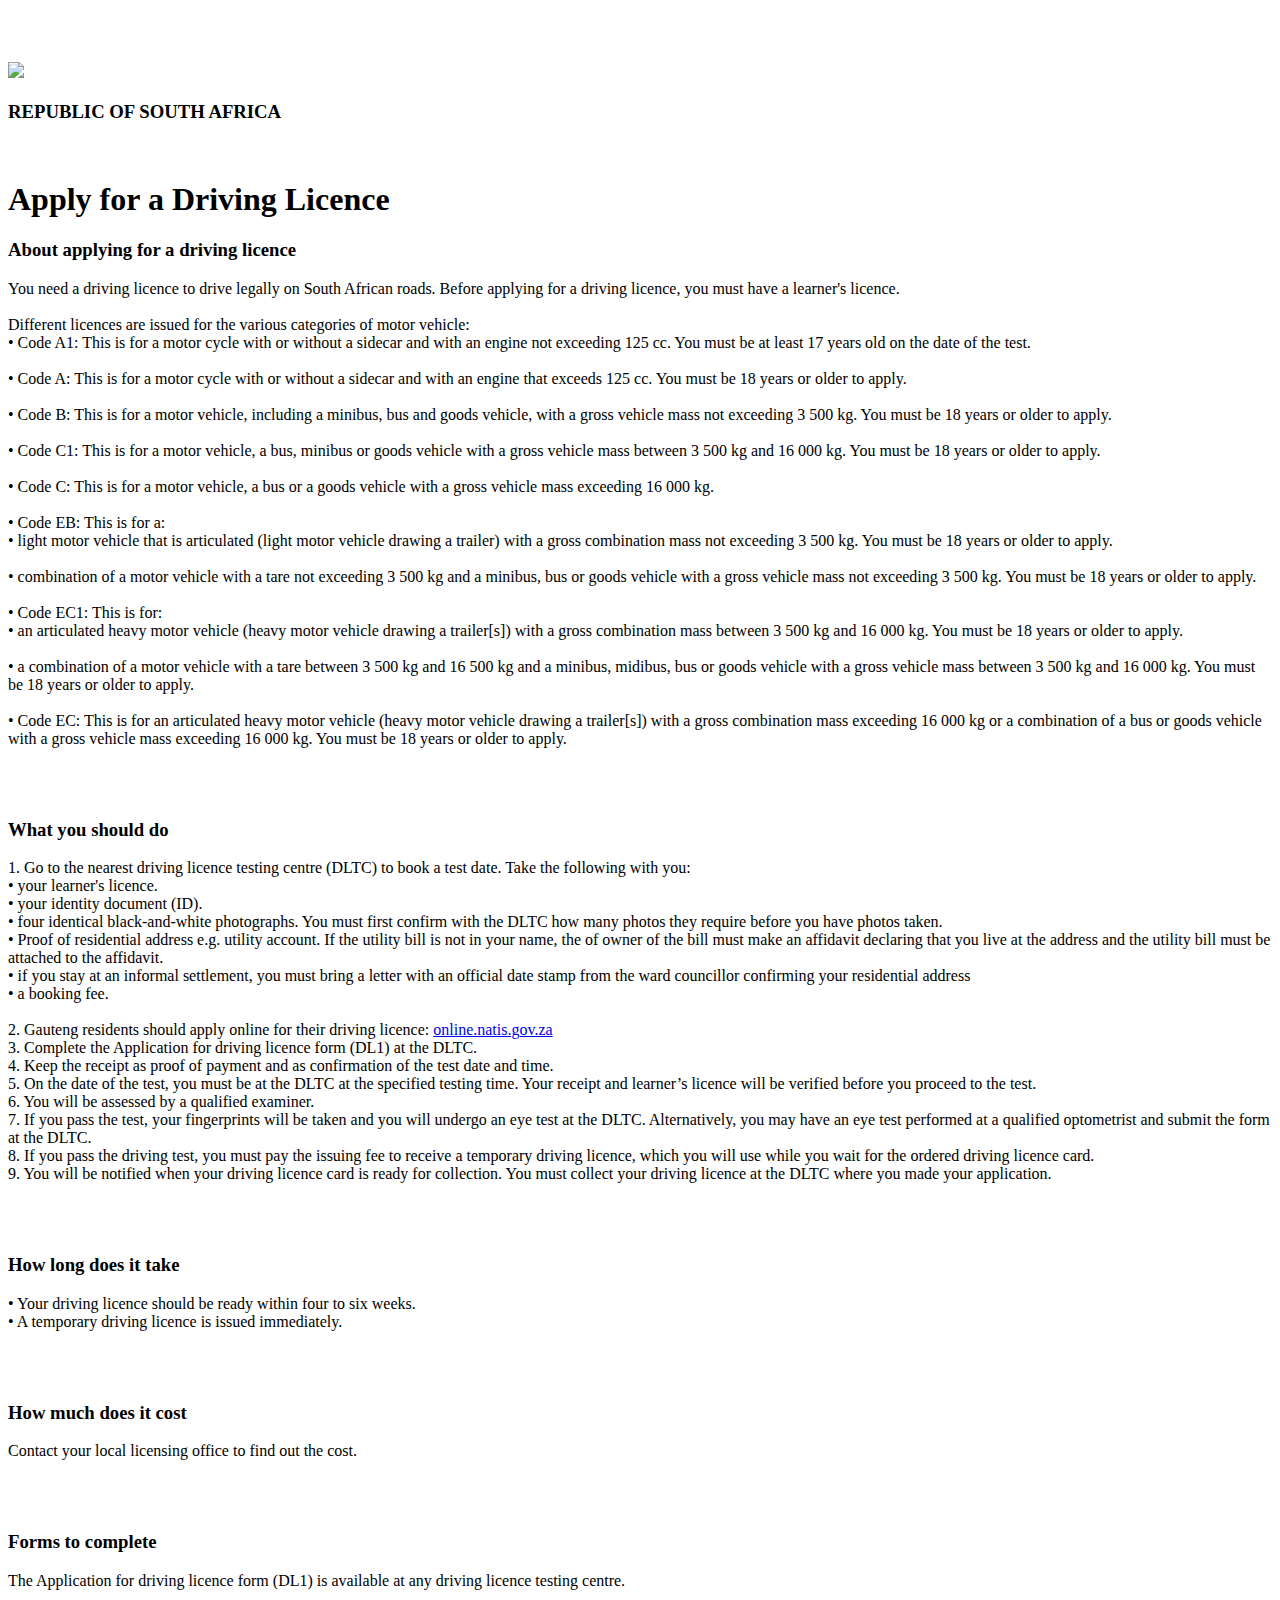
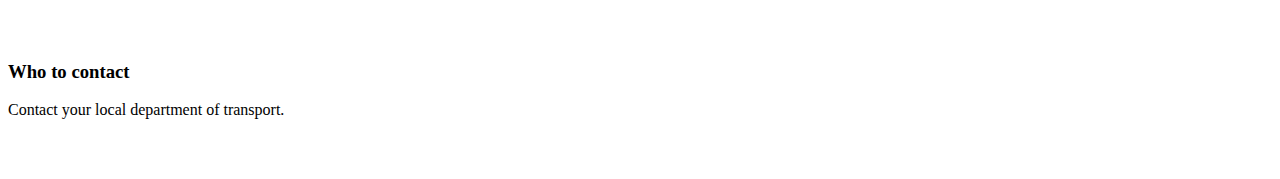
==== drivinglicence.html @ 753540e5 "Create drivinglicence.html" ====
<!DOCTYPE html>
<html lang="en">
<head>
  <meta charset="UTF-8">
  <meta name="viewport" content="width=device-width, initial-scale=1.0">
  <title>Apply for a Driving Licence</title>

<link rel="preconnect" href="https://fonts.googleapis.com">
<link rel="preconnect" href="https://fonts.gstatic.com" crossorigin>
<link href="https://fonts.googleapis.com/css2?family=Montserrat:ital,wght@0,100..900;1,100..900&family=Roboto:ital,wght@0,100;0,300;0,400;0,500;0,700;0,900;1,100;1,300;1,400;1,500;1,700;1,900&display=swap" rel="stylesheet">

<link rel="icon" type="image/x-icon" href="licensepictures/South African coat of arms-Photoroom.png">
<link rel="stylesheet" href="drivinglicence.css">

</head>
<body>

  <br><br><br>
  <div class="Logo">
    <img src="licencepictures/South African coat of arms-Photoroom.png">
  </div>
  
  <div class="tagline">
    <h3 class="greetings">REPUBLIC OF SOUTH AFRICA</h3>

    
  </div><br>
  

 <div class="biography">
  <h1 class="bio-text">Apply for a Driving Licence</h1>
  
  <div class="tagline">
    <h3 class="greetings">About applying for a driving licence</h3>


  <p class="bio-para">
    You need a driving licence to drive legally on South African roads. Before applying for a driving licence, you must have a learner's licence.<br><br>

    Different licences are issued for the various categories of motor vehicle:<br>
    
    &#8226; Code A1: This is for a motor cycle with or without a sidecar and with an engine not exceeding 125 cc. You must be at least 17 years old on the date of the test.<br><br>
    &#8226; Code A: This is for a motor cycle with or without a sidecar and with an engine that exceeds 125 cc. You must be 18 years or older to apply.<br><br>
    &#8226; Code B: This is for a motor vehicle, including a minibus, bus and goods vehicle, with a gross vehicle mass not exceeding 3 500 kg. You must be 18 years or older to apply.<br><br>
    &#8226; Code C1: This is for a motor vehicle, a bus, minibus or goods vehicle with a gross vehicle mass between 3 500 kg and 16 000 kg. You must be 18 years or older to apply.<br><br>
    &#8226; Code C: This is for a motor vehicle, a bus or a goods vehicle with a gross vehicle mass exceeding 16 000 kg. <br><br>
    &#8226; Code EB: This is for a:<br>
    &#8226; light motor vehicle that is articulated (light motor vehicle drawing a trailer) with a gross combination mass not exceeding 3 500 kg. You must be 18 years or older to apply.<br><br>
    &#8226; combination of a motor vehicle with a tare not exceeding 3 500 kg and a minibus, bus or goods vehicle with a gross vehicle mass not exceeding 3 500 kg. You must be 18 years or older to apply.<br><br>

    &#8226; Code EC1: This is for:<br>
    &#8226; an articulated heavy motor vehicle (heavy motor vehicle drawing a trailer[s]) with a  gross combination mass between 3 500 kg and 16 000 kg. You must be 18 years or older to apply.<br><br>
    &#8226; a combination of a motor vehicle with a tare between 3 500 kg and 16 500 kg and a minibus, midibus, bus or goods vehicle with a gross vehicle mass between 3 500 kg and 16 000 kg. You must be 18 years or older to apply.<br><br>
    &#8226; Code EC: This is for an articulated heavy motor vehicle (heavy motor vehicle drawing a trailer[s]) with a gross combination mass exceeding 16 000 kg or a combination of a bus or goods vehicle with a gross vehicle mass exceeding 16 000 kg. You must be 18 years or older to apply.
  </p><br><br>
   </div> 

    
  <div class="tagline">
    <h3 class="greetings">What you should do</h3>

    <p class="bio-para">
     1. Go to the nearest driving licence testing centre (DLTC) to book a test date. Take the following with you:<br>
     &#8226; your learner's licence. <br>
     &#8226; your identity document (ID).<br>
     &#8226; four identical black-and-white photographs. You must first confirm with the DLTC how many photos they require before you have photos taken.<br>
     &#8226; Proof of residential address e.g. utility account. If the utility bill is not in your name, the of owner of the bill must make an affidavit declaring that you live at the address and the utility bill must be attached to the affidavit. <br>
     &#8226; if you stay at an informal settlement, you must bring a letter with an official date stamp from the ward councillor confirming your residential address<br>
     &#8226; a booking fee. <br><br>

    2. Gauteng residents should apply online for their driving licence: <a href="https://online.natis.gov.za/#/"  style="text-decoration: underline;">online.natis.gov.za</a> <br>
    3. Complete the Application for driving licence form (DL1) at the DLTC.<br>
    4. Keep the receipt as proof of payment and as confirmation of the test date and time.<br>
    5. On the date of the test, you must be at the DLTC at the specified testing time. Your receipt and learner’s licence will be verified before you proceed to the test.<br>
    6. You will be assessed by a qualified examiner.<br>
    7. If you pass the test, your fingerprints will be taken and you will undergo an eye test at the DLTC. Alternatively, you may have an eye test performed at a qualified optometrist and submit the form at the DLTC. <br>
    8. If you pass the driving test, you must pay the issuing fee to receive a temporary driving licence, which you will use while you wait for the ordered driving licence card.<br>
    9. You will be notified when your driving licence card is ready for collection. You must collect your driving licence at the DLTC where you made your application.
    </p><br><br>
     </div> 

     <div class="tagline">
      <h3 class="greetings">How long does it take</h3>

      <p class="bio-para">
        &#8226; Your driving licence should be ready within four to six weeks.<br>
        &#8226; A temporary driving licence is issued immediately.
       </p><br><br>
        </div> 

        <div class="tagline">
          <h3 class="greetings">How much does it cost</h3>
    
          <p class="bio-para">
            Contact your local licensing office to find out the cost.
           </p><br><br>
            </div> 

            <div class="tagline">
              <h3 class="greetings">Forms to complete</h3>
        
              <p class="bio-para">
                The Application for driving licence form (DL1) is available at any driving licence testing centre.
               </p><br><br>
                </div> 

            
                <div class="tagline">
                  <h3 class="greetings">Who to contact</h3>
            
                  <p class="bio-para">
                    Contact your local department of transport.
                   </p><br><br>
                    </div> 


</body>
</html>
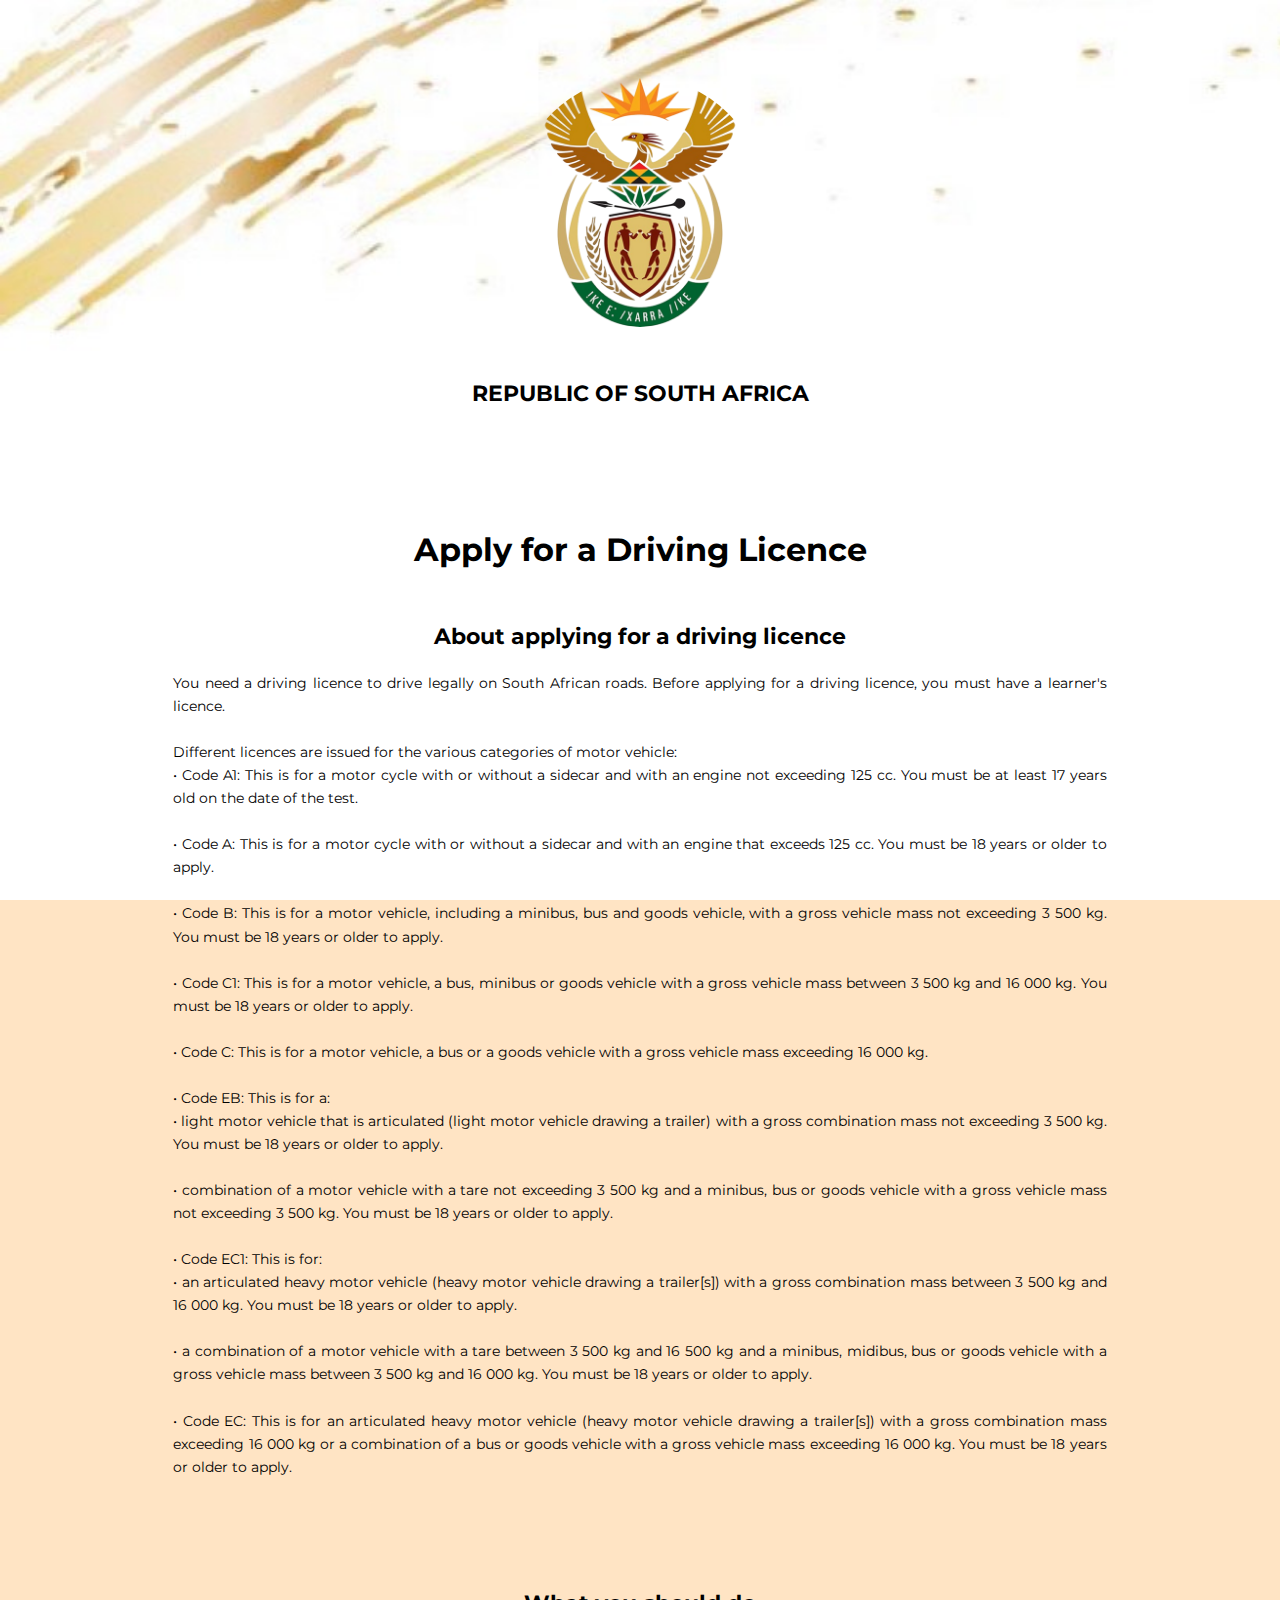
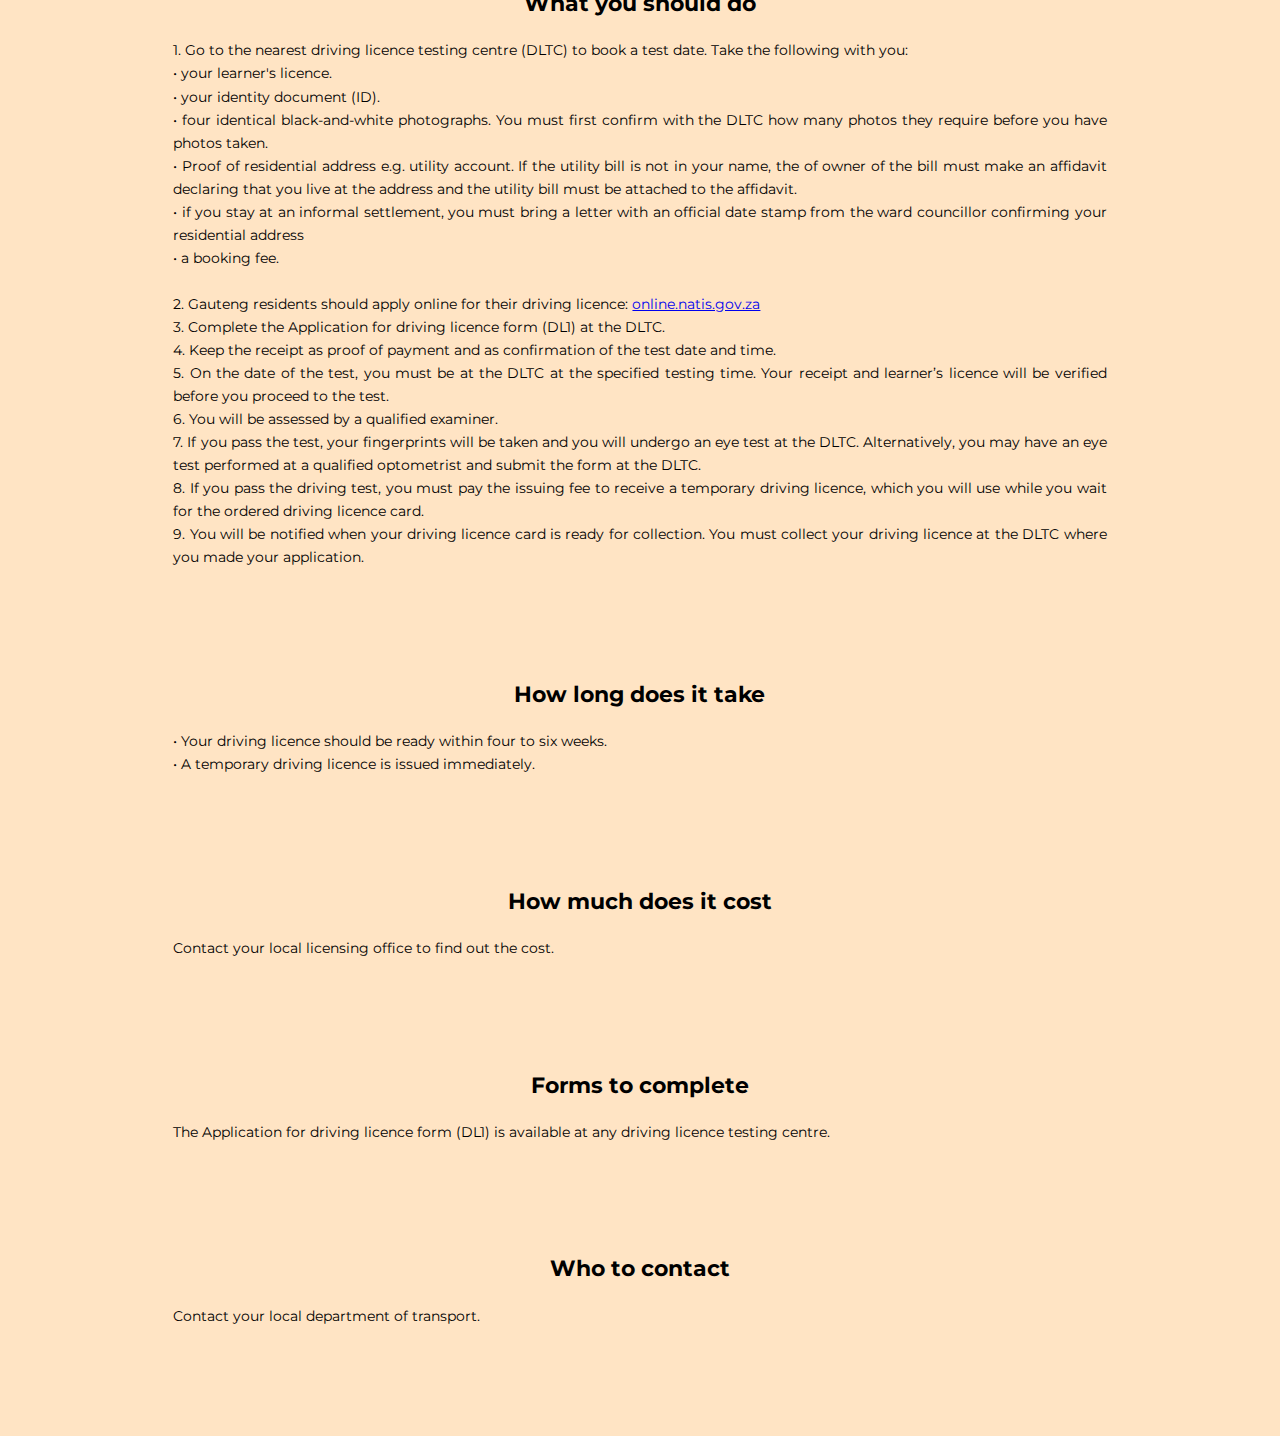
==== commit 59cd6f56: "Update drivinglicence.html" ====
--- a/drivinglicence.html
+++ b/drivinglicence.html
@@ -9,7 +9,7 @@
 <link rel="preconnect" href="https://fonts.gstatic.com" crossorigin>
 <link href="https://fonts.googleapis.com/css2?family=Montserrat:ital,wght@0,100..900;1,100..900&family=Roboto:ital,wght@0,100;0,300;0,400;0,500;0,700;0,900;1,100;1,300;1,400;1,500;1,700;1,900&display=swap" rel="stylesheet">
 
-<link rel="icon" type="image/x-icon" href="licensepictures/South African coat of arms-Photoroom.png">
+<link rel="icon" type="image/x-icon" href="licencepictures/South African coat of arms-Photoroom.png">
 <link rel="stylesheet" href="drivinglicence.css">
 
 </head>
--- a/drivinglicence.css
+++ b/drivinglicence.css
@@ -0,0 +1,164 @@
+body{
+  margin: 0;
+  padding: 0;
+  background-color: bisque;
+  background-image: url(licencepictures/ldbgp2.jpeg);
+  background-repeat: no-repeat;
+  background-size: cover;
+  background-attachment: fixed;
+  font-family: "Montserrat";
+
+}
+  .Logo img{
+  width: 70%;
+  max-width: 250px;
+  margin: 20px auto;
+  display: block;
+  border-radius: 200px;
+
+}
+
+h1 {
+text-align: center;
+color: black;
+font-size: 2rem;
+margin-bottom: 10px;
+
+}
+.greetings{
+  text-align: center;
+  color: black;
+  font-size: 1.4rem;
+
+}
+
+h2{
+  color: rgb(140, 222, 140);
+  text-align: center;
+  font-size: 1.5rem;
+}
+
+p{
+  color: black;
+  line-height: 1.6;
+  font-size: 0.9rem;
+  margin: 10px auto;
+  max-width: 90%;
+  text-align: justify;
+}
+
+.tagline,
+.biography,
+.skills,
+.projects {
+  margin: 20px auto;
+  padding: 10px;
+  max-width: 90%;
+}
+
+.table-responsive {
+  overflow-x: auto;
+  -webkit-overflow-scrolling: touch;
+}
+
+
+table{
+  width: 100%;
+  border-collapse: collapse;
+
+}
+th, td {
+  border:1px solid white;
+  color: white;
+  padding: 8px;
+  font-size: 0.9rem;
+  text-align: center;
+}
+
+button{
+  width: 80%;
+  max-width: 300px;
+  padding: 10px;
+  border-radius: 20px;
+  color: rgb(65, 91, 65);
+  background-color: white;
+  border: none;
+  cursor: pointer;
+  margin: 10px auto;
+  display: block;
+  font-size: 0.9rem;
+
+}
+
+button:hover{
+  background-color: rgb(30, 129, 30);
+}
+
+.footer-board{
+  text-align: center;
+  color: rgb(140, 222, 140);
+  padding: 20px 0;
+}
+
+@media screen and (max-width: 768px) {
+  .Logo img {
+    width: 80%;
+    max-width: 200px;
+  }
+
+  h1 {
+    font-size: 1.5rem;
+  }
+
+  .greetings {
+    font-size: 1.5rem;
+  }
+
+  h2 {
+    font-size: 1.2rem;
+  }
+
+  p {
+    font-size: 0.8rem;
+  }
+
+  table {
+    font-size: 0.8rem;
+  }
+
+  button {
+   width: 90%;
+  }
+  }
+
+  @media screen and (max-width: 480px) {
+    .Logo img {
+      width: 90%;
+      max-width: 150px;
+    }
+
+    h1 {
+      font-size: 1.2rem;
+    }
+
+    .greetings {
+      font-size: 1.2rem;
+    }
+
+    h2 {
+      font-size: 1rem;
+    }
+
+    p {
+      font-size: 0.7rem;
+    }
+
+    table {
+      font-size: 0.7rem;
+    }
+
+    button {
+      width: 100%
+    }
+  }
+
